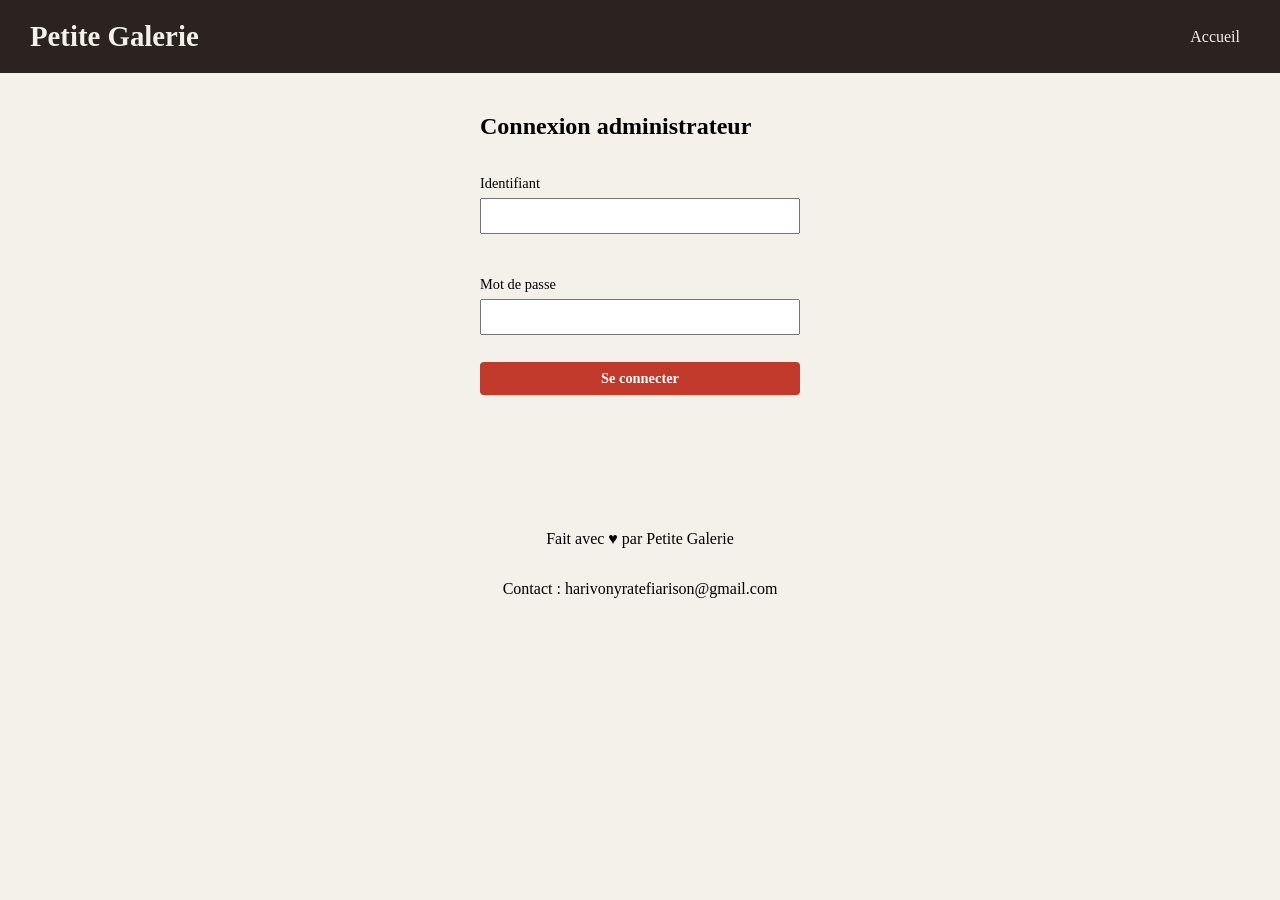
==== admin.html @ 777f34e1 "add admin panel" ====
<!DOCTYPE html>
<html lang="fr">
<head>
  <meta charset="UTF-8">
  <meta name="viewport" content="width=device-width, initial-scale=1.0">
  <title>Petite Galerie - Administration</title>
  <link rel="stylesheet" href="style.css">
</head>
<body>

  <!--
    Page d'administration : exercice pour manipuler du JSON en JavaScript.
    Le login/mot de passe est verifie cote navigateur contre data/user.json.
    Ce n'est PAS une vraie securite (le fichier et le code sont lisibles par
    n'importe qui) : uniquement pour s'entrainer.
  -->

  <header class="entete">
    <h1>Petite Galerie</h1>
    <nav class="menu">
      <a href="gallery.html">Accueil</a>
    </nav>
  </header>

  <main class="page-admin">

    <!-- Formulaire de connexion -->
    <section id="connexion-admin" class="bloc-connexion">
      <h2>Connexion administrateur</h2>

      <form id="formulaire-connexion">
        <label class="champ-paiement">
          Identifiant
          <input type="text" id="champ-login" required>
        </label>
        <label class="champ-paiement">
          Mot de passe
          <input type="password" id="champ-mot-de-passe" required>
        </label>
        <button type="submit" class="bouton bouton-connexion">Se connecter</button>
        <p class="statut-connexion"></p>
      </form>
    </section>

    <!-- Tableau des oeuvres, visible seulement apres connexion -->
    <section id="tableau-admin" class="bloc-tableau" hidden>
      <h2>Stock des oeuvres</h2>

      <table class="table-stock">
        <thead>
          <tr>
            <th>Id</th>
            <th>Oeuvre</th>
            <th>Artiste</th>
            <th>Prix</th>
            <th>Stock</th>
            <th>Actions</th>
          </tr>
        </thead>
        <tbody id="corps-tableau-stock"></tbody>
      </table>

      <p class="statut-tableau"></p>
    </section>

  </main>

  <footer class="pied-de-page">
    <p>Fait avec &#9829; par Petite Galerie</p>
    <p>Contact : harivonyratefiarison@gmail.com</p>
  </footer>

  <script src="admin.js"></script>
</body>
</html>
---- style.css ----
* {
  box-sizing: border-box;
}

body {
  margin: 0;
  background-color: #f4f1ea;
}

main {
  max-width: 1100px;
  margin: 0 auto;
  padding: 20px;
}


/* HEADER */

.entete {
  display: flex;
  justify-content: space-between;
  align-items: center;
  flex-wrap: wrap;
  background-color: #2b2320;
  color: #f4f1ea;
  padding: 20px 30px;
}

.entete h1 {
  margin: 0;
  font-size: 1.8em;
}

.menu a {
  color: #f4f1ea;
  text-decoration: none;
  margin-left: 20px;
  padding: 6px 10px;
  border-radius: 4px;
  transition: background-color 0.3s ease;
}

.menu a:hover {
  background-color: #6b5a4a;
}


/* PANIER (icone + compteur dans le top bar) */

.lien-panier {
  position: relative;
  font-size: 1.2em;
}

.badge-panier {
  position: absolute;
  top: -6px;
  right: -2px;
  background-color: #c0392b;
  color: #ffffff;
  font-size: 0.5rem;
  font-weight: bold;
  min-width: 16px;
  height: 16px;
  line-height: 16px;
  text-align: center;
  border-radius: 50%;
}


/* PANIER LATERAL */

.panier-lateral {
  position: fixed;
  top: 0;
  right: 0;
  width: 320px;
  max-width: 85vw;
  height: 100%;
  background-color: #ffffff;
  box-shadow: -4px 0 12px rgba(0, 0, 0, 0.25);
  padding: 20px;
  overflow-y: auto;
  transform: translateX(100%);
  transition: transform 0.3s ease;
  z-index: 10;
}

.panier-lateral.ouvert {
  transform: translateX(0);
}

.panier-entete {
  display: flex;
  justify-content: space-between;
  align-items: center;
}

.panier-entete h2 {
  margin: 0;
}

.bouton-fermer-panier {
  background: none;
  border: none;
  font-size: 1.2em;
  cursor: pointer;
}

.bouton-livrer {
  width: 100%;
  padding: 10px 14px;
  margin-top: 15px;
  border: none;
  border-radius: 4px;
  background-color: #c0392b;
  color: #ffffff;
  font-family: inherit;
  font-weight: bold;
  cursor: pointer;
}

.bouton-livrer:hover {
  background-color: #96281c;
}

.statut-livraison {
  font-size: 0.85em;
  color: #6b5a4a;
}


/* MODAL DE PAIEMENT */

.modal-fond {
  position: fixed;
  inset: 0;
  background-color: rgba(43, 35, 32, 0.6);
  display: flex;
  align-items: center;
  justify-content: center;
  padding: 20px;
  z-index: 20;
}

.modal-fond[hidden] {
  display: none;
}

.modal-boite {
  background-color: #ffffff;
  width: 100%;
  max-width: 380px;
  padding: 20px;
}

.modal-entete {
  display: flex;
  justify-content: space-between;
  align-items: center;
}

.modal-entete h2 {
  margin: 0;
}

.bouton-fermer-modal {
  background: none;
  border: none;
  font-size: 1.2em;
  cursor: pointer;
}

.liste-paiement {
  list-style: none;
  margin: 15px 0;
  padding: 0;
}

.paiement-total {
  font-weight: bold;
  font-size: 1.1em;
  text-align: right;
}

.champ-paiement {
  display: block;
  margin: 15px 0;
  font-size: 0.9em;
}

.champ-paiement select,
.champ-paiement input {
  display: block;
  width: 100%;
  margin-top: 6px;
  padding: 8px;
  font-family: inherit;
}

.bloc-mode-paiement[hidden] {
  display: none;
}

.info-mobile-money {
  font-size: 0.85em;
  background-color: #f4f1ea;
  padding: 10px 12px;
  margin: 15px 0 0;
}

.bouton-confirmer-paiement {
  background-color: #c0392b;
  color: #ffffff;
}

.bouton-confirmer-paiement:hover {
  background-color: #96281c;
}

.confirmation-mobile-money {
  text-align: center;
  padding: 20px 0;
}

.confirmation-mobile-money[hidden] {
  display: none;
}

.confirmation-icone {
  font-size: 3em;
  margin: 0 0 10px;
}

.confirmation-texte {
  margin: 0 0 20px;
}

.bouton-fermer-confirmation {
  background-color: #2b2320;
  color: #f4f1ea;
  border: none;
  border-radius: 4px;
  padding: 10px 24px;
  font-family: inherit;
  font-weight: bold;
  cursor: pointer;
}

.bouton-fermer-confirmation:hover {
  background-color: #6b5a4a;
}

.statut-paiement {
  font-size: 0.85em;
  color: #6b5a4a;
}

.liste-panier {
  list-style: none;
  margin: 15px 0;
  padding: 0;
}

.article-panier {
  display: flex;
  justify-content: space-between;
  gap: 10px;
  padding: 10px 0;
  border-bottom: 1px solid #e0dcd3;
}

.panier-total {
  font-weight: bold;
  font-size: 1.1em;
  text-align: right;
}


.erreur-chargement {
  background-color: #f3ddd4;
  border: 1px solid #9c3b2e;
  color: #7a2d22;
  padding: 12px 16px;
  border-radius: 4px;
  margin-bottom: 20px;
}


/* GRILLE GALERIE */

.grille-galerie {
  display: grid;
  grid-template-columns: repeat(3, 1fr);
  gap: 25px;
  margin-top: 20px;
}

.carte-oeuvre {
  background-color: #ffffff;
  padding: 15px;
  text-align: center;
  transition: transform 0.3s ease, box-shadow 0.3s ease, outline 0.3s ease;
}

.carte-oeuvre:hover {
  transform: scale(1.05); 
  box-shadow: 0px 8px 16px rgba(0, 0, 0, 0.2);
  outline: 2px solid #0057ff;
}

.carte-oeuvre img {
  width: 100%;
  height: 220px;
  object-fit: cover;
}

.prix {
  font-size: 1.2em;
  font-weight: bold;
  color: #6b5a4a;
  margin: 8px 0 0;
}

.liens-carte {
  display: flex;
  flex-direction: column;
  gap: 8px;
  margin-top: 12px;
}

.bouton {
  display: block;
  width: 100%;
  padding: 8px 14px;
  border: none;
  border-radius: 4px;
  text-decoration: none;
  font-size: 0.9em;
  font-family: inherit;
  font-weight: bold;
  cursor: pointer;
  transition: background-color 0.3s ease, color 0.3s ease;
}

.bouton-ajouter-panier {
  background-color: #c0392b;
  color: #ffffff;
}

.bouton-ajouter-panier:hover {
  background-color: #96281c;
}

.bouton-ajouter-panier:disabled {
  background-color: #c9baae;
  cursor: not-allowed;
}

.bouton-detail {
  background-color: #2b2320;
  color: #f4f1ea;
}

.bouton-detail:hover {
  background-color: #6b5a4a;
}

.bouton-plein-ecran {
  background-color: transparent;
  color: #2b2320;
  border: 2px solid #2b2320;
  padding: 6px 14px;
}

.bouton-plein-ecran:hover {
  background-color: #2b2320;
  color: #f4f1ea;
}


/* MEDIAS */

#medias video,
#medias audio {
  display: block;
  margin-top: 10px;
  max-width: 100%;
}


/* PAGE DETAIL */

.page-detail {
  display: grid;
  grid-template-columns: 3fr 1fr;
  gap: 25px;
  align-items: start;
}

.photo-grande {
  width: 100%;
}


/* PAGE ADMIN */

.bloc-connexion {
  max-width: 320px;
  margin: 0 auto;
}

.bloc-connexion form {
  display: flex;
  flex-direction: column;
  gap: 12px;
}

.bouton-connexion {
  background-color: #c0392b;
  color: #ffffff;
}

.bouton-connexion:hover {
  background-color: #96281c;
}

.statut-connexion {
  font-size: 0.85em;
  color: #6b5a4a;
}

.table-stock {
  width: 100%;
  border-collapse: collapse;
  margin-top: 15px;
}

.table-stock th,
.table-stock td {
  text-align: left;
  padding: 10px 12px;
  border-bottom: 1px solid #e0dcd3;
}

.table-stock th {
  background-color: #2b2320;
  color: #f4f1ea;
}


/* FOOTER */

.pied-de-page {
  display: flex;
  flex-direction: column;
  align-items: center;
  justify-content: center;
  padding: 20px;
  text-align: center;
  margin-top: 40px;
}


/* RESPONSIVE */

@media (max-width: 900px) {
  .grille-galerie {
    grid-template-columns: repeat(2, 1fr);
  }

  .page-detail {
    grid-template-columns: 1fr;
  }
}

@media (max-width: 600px) {
  .entete {
    flex-direction: column;
    text-align: center;
  }

  .grille-galerie {
    grid-template-columns: 1fr;
  }
}
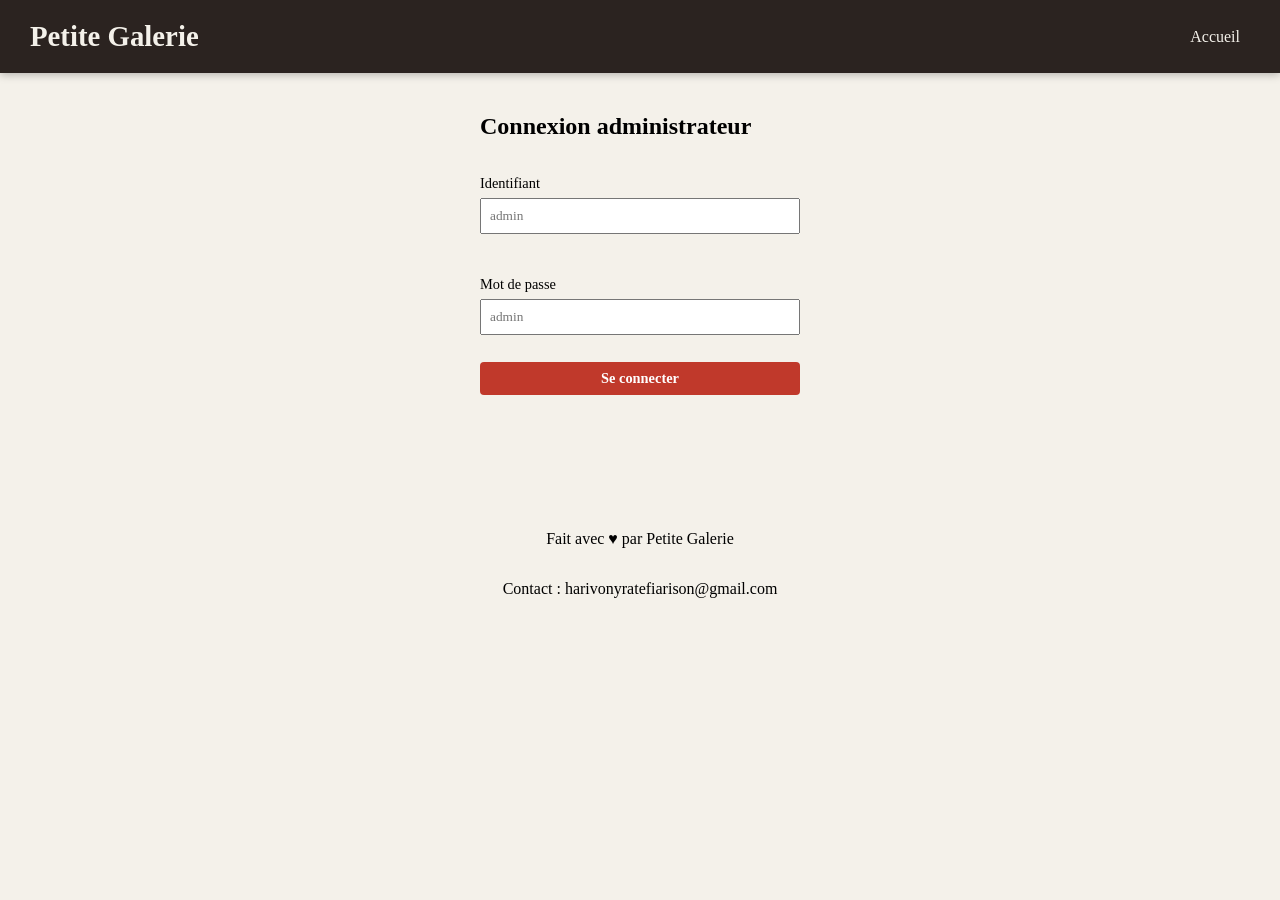
==== commit fa4c9cd7: "uncomment all" ====
--- a/admin.html
+++ b/admin.html
@@ -8,13 +8,6 @@
 </head>
 <body>
 
-  <!--
-    Page d'administration : exercice pour manipuler du JSON en JavaScript.
-    Le login/mot de passe est verifie cote navigateur contre data/user.json.
-    Ce n'est PAS une vraie securite (le fichier et le code sont lisibles par
-    n'importe qui) : uniquement pour s'entrainer.
-  -->
-
   <header class="entete">
     <h1>Petite Galerie</h1>
     <nav class="menu">
@@ -24,25 +17,23 @@
 
   <main class="page-admin">
 
-    <!-- Formulaire de connexion -->
     <section id="connexion-admin" class="bloc-connexion">
       <h2>Connexion administrateur</h2>
 
       <form id="formulaire-connexion">
         <label class="champ-paiement">
           Identifiant
-          <input type="text" id="champ-login" required>
+          <input type="text" id="champ-login" placeholder="admin" required>
         </label>
         <label class="champ-paiement">
           Mot de passe
-          <input type="password" id="champ-mot-de-passe" required>
+          <input type="password" id="champ-mot-de-passe" placeholder="admin" required>
         </label>
         <button type="submit" class="bouton bouton-connexion">Se connecter</button>
         <p class="statut-connexion"></p>
       </form>
     </section>
 
-    <!-- Tableau des oeuvres, visible seulement apres connexion -->
     <section id="tableau-admin" class="bloc-tableau" hidden>
       <h2>Stock des oeuvres</h2>
 
--- a/style.css
+++ b/style.css
@@ -24,6 +24,10 @@
   background-color: #2b2320;
   color: #f4f1ea;
   padding: 20px 30px;
+  position: sticky;
+  top: 0;
+  z-index: 5;
+  box-shadow: 0 2px 8px rgba(0, 0, 0, 0.25);
 }
 
 .entete h1 {
@@ -65,6 +69,30 @@
   line-height: 16px;
   text-align: center;
   border-radius: 50%;
+}
+
+/* Petit "pop" sur le badge a chaque ajout au panier */
+@keyframes pop-badge {
+  0% { transform: scale(1); }
+  40% { transform: scale(1.6); }
+  100% { transform: scale(1); }
+}
+
+.badge-panier.effet-ajout {
+  animation: pop-badge 0.4s ease;
+}
+
+/* Effet sur le bouton "Ajouter au panier" au moment du clic */
+@keyframes rebond-ajout {
+  0% { transform: scale(1); }
+  30% { transform: scale(0.95); }
+  60% { transform: scale(1.05); }
+  100% { transform: scale(1); }
+}
+
+.bouton-ajouter-panier.effet-ajout {
+  animation: rebond-ajout 0.35s ease;
+  background-color: #2e7d32;
 }
 
 
@@ -448,6 +476,26 @@
   color: #f4f1ea;
 }
 
+.cellule-prix input,
+.cellule-stock input {
+  width: 100px;
+  padding: 6px;
+  font-family: inherit;
+}
+
+.cellule-actions button {
+  background: none;
+  border: none;
+  font-size: 1.1em;
+  cursor: pointer;
+  padding: 4px 6px;
+}
+
+.statut-tableau {
+  font-size: 0.85em;
+  color: #9c3b2e;
+}
+
 
 /* FOOTER */
 
